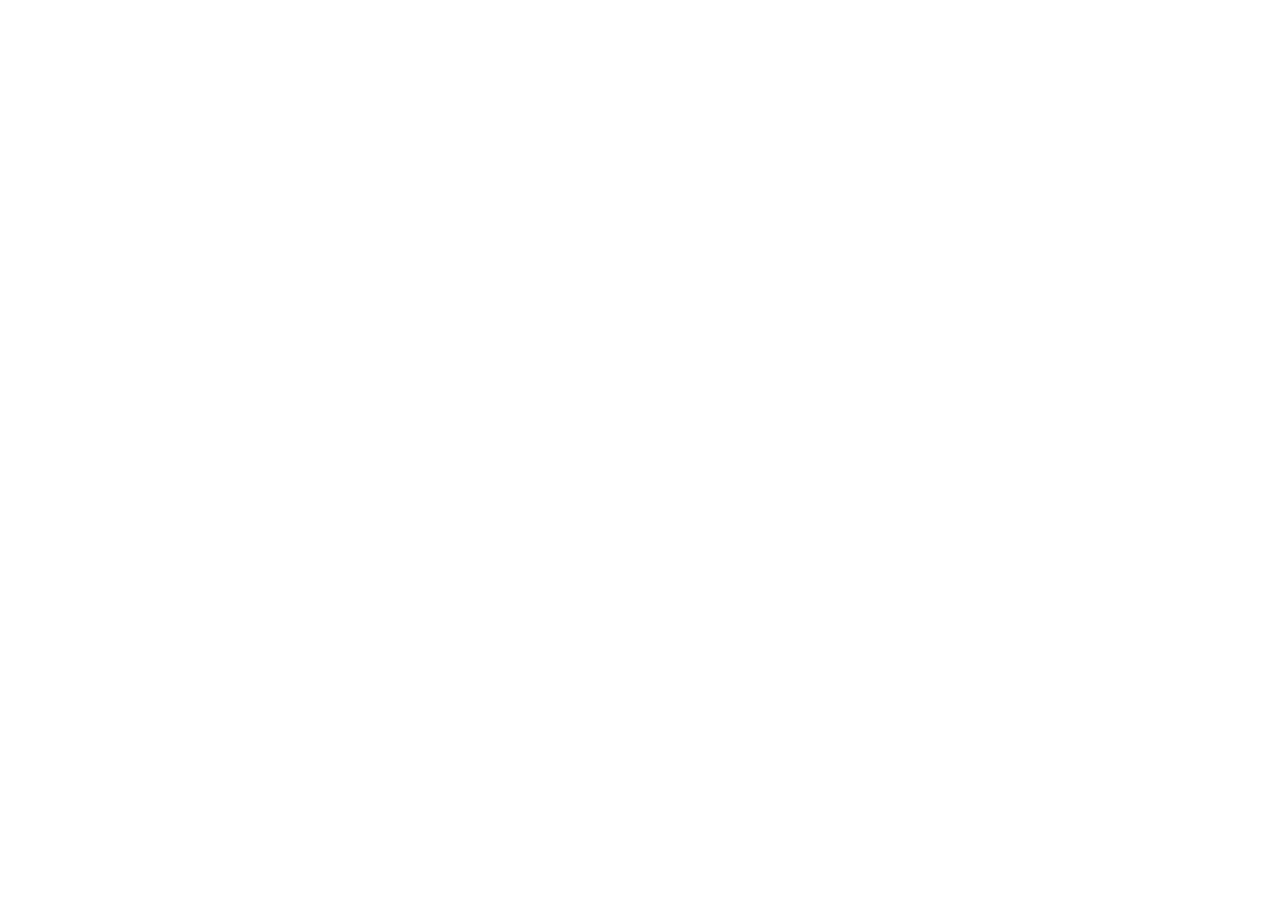
==== AWL/src/main/resources/static/index.html @ de795485 "US:added index.html file" ====
<!DOCTYPE html>
<html lang="en-GB">
  <head>
    <meta charset="UTF-8" />
    <meta http-equiv="X-UA-Compatible" content="IE=edge" />
    <meta name="viewport" content="width=device-width, initial-scale=1.0" />
    <link
      rel="stylesheet"
      href="https://cdnjs.cloudflare.com/ajax/libs/font-awesome/5.15.3/css/all.min.css"
      integrity="sha512-iBBXm8fW90+nuLcSKlbmrPcLa0OT92xO1BIsZ+ywDWZCvqsWgccV3gFoRBv0z+8dLJgyAHIhR35VZc2oM/gI1w=="
      crossorigin="anonymous"
    />
    <title>My Anime Watchlist</title>
  </head>
  <body></body>
</html>
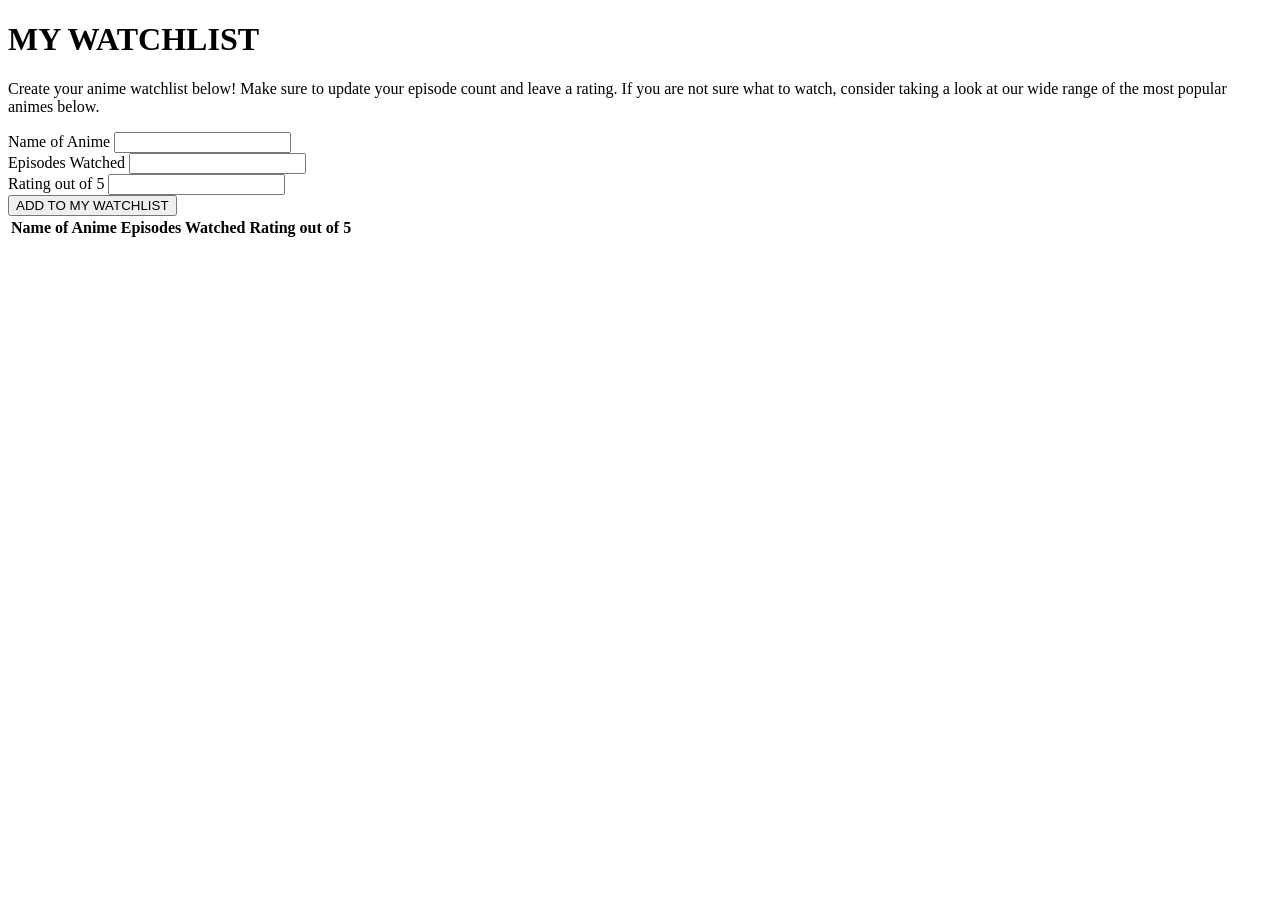
==== commit 4b8f93c0: "US:AWL CURD structure for index.html" ====
--- a/AWL/src/main/resources/static/index.html
+++ b/AWL/src/main/resources/static/index.html
@@ -4,6 +4,7 @@
     <meta charset="UTF-8" />
     <meta http-equiv="X-UA-Compatible" content="IE=edge" />
     <meta name="viewport" content="width=device-width, initial-scale=1.0" />
+    <link rel="stylesheet" href="/Bootstrap/bootstrap.min.css" />
     <link
       rel="stylesheet"
       href="https://cdnjs.cloudflare.com/ajax/libs/font-awesome/5.15.3/css/all.min.css"
@@ -12,5 +13,57 @@
     />
     <title>My Anime Watchlist</title>
   </head>
-  <body></body>
+  <body>
+    <div class="CRUD-container mt-5">
+      <h1 class="display-4 text-center">
+        MY <span class="text-danger">WATCHLIST</span>
+      </h1>
+
+      <p class="display-8 text-center">
+        Create your anime watchlist below! Make sure to update your episode
+        count and leave a rating. If you are not sure what to watch, consider
+        taking a look at our wide range of the most popular animes below.
+      </p>
+
+      <form action="" id="anime-form">
+        <div class="form-group">
+          <label for="name">Name of Anime</label>
+          <input type="text" class="form-control" id="name" name="name" />
+        </div>
+
+        <div class="form-group">
+          <label for="count">Episodes Watched</label>
+          <input type="text" class="form-control" id="count" name="count" />
+        </div>
+
+        <div class="form-group">
+          <label for="rating">Rating out of 5</label>
+          <input type="text" class="form-control" id="rating" name="rating" />
+        </div>
+
+        <button
+          type="submit"
+          id="create-button"
+          class="btn btn-dark w-100 mt-5"
+        >
+          ADD TO MY WATCHLIST
+        </button>
+
+        <table class="table table-striped mt-5">
+          <thead class="thead-dark">
+            <tr>
+              <th>Name of Anime</th>
+              <th>Episodes Watched</th>
+              <th>Rating out of 5</th>
+              <th></th>
+              <th></th>
+            </tr>
+          </thead>
+
+          <tbody id="watchlist"></tbody>
+        </table>
+      </form>
+    </div>
+    <script src="/app.js"></script>
+  </body>
 </html>
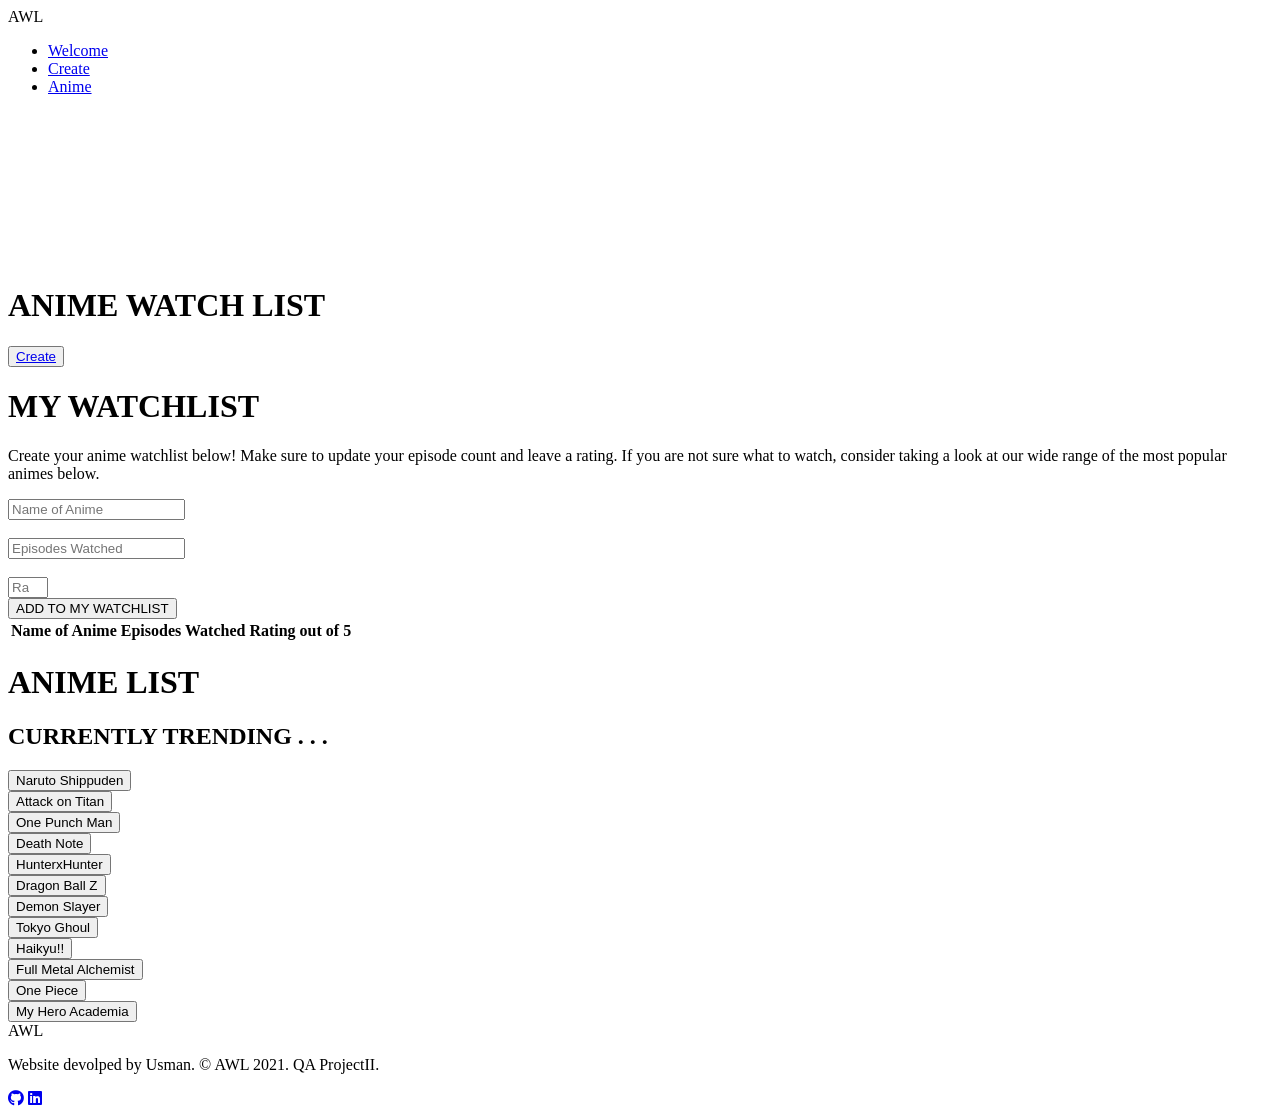
==== commit 19c17121: "US:updated the index.html with website design structure" ====
--- a/AWL/src/main/resources/static/index.html
+++ b/AWL/src/main/resources/static/index.html
@@ -1,69 +1,190 @@
 <!DOCTYPE html>
-<html lang="en-GB">
+
+<html lang="en">
   <head>
     <meta charset="UTF-8" />
-    <meta http-equiv="X-UA-Compatible" content="IE=edge" />
     <meta name="viewport" content="width=device-width, initial-scale=1.0" />
-    <link rel="stylesheet" href="/Bootstrap/bootstrap.min.css" />
-    <link
+    
+    <link rel="stylesheet" href="/CSS/style.css"/>
+    <link rel="preconnect" href="https://fonts.gstatic.com">
+    <link rel="logo" href="/Resources/anime-boy-with-shummer-clothes_icon-icons.com_68058.ico" > <!-- remove this-->
+<link href="https://fonts.googleapis.com/css2?family=Quicksand:wght@300&display=swap" rel="stylesheet">
+<link rel="shortcut icon" href="images/favicon.ico" />
+
+<link rel="icon" href="/animewatchlist/Resources/anime-boy-with-shummer-clothes_icon-icons.com_68058.ico" />
+<link href="https://fonts.googleapis.com/css2?family=Permanent+Marker&display=swap" rel="stylesheet">
+<link
       rel="stylesheet"
-      href="https://cdnjs.cloudflare.com/ajax/libs/font-awesome/5.15.3/css/all.min.css"
-      integrity="sha512-iBBXm8fW90+nuLcSKlbmrPcLa0OT92xO1BIsZ+ywDWZCvqsWgccV3gFoRBv0z+8dLJgyAHIhR35VZc2oM/gI1w=="
+      href="https://use.fontawesome.com/releases/v5.14.0/css/all.css"
+      integrity="sha384-HzLeBuhoNPvSl5KYnjx0BT+WB0QEEqLprO+NBkkk5gbc67FTaL7XIGa2w1L0Xbgc"
       crossorigin="anonymous"
     />
-    <title>My Anime Watchlist</title>
+    <link rel="stylesheet" href="/Bootstrap/bootstrap.min.css">
+    <title>Anime Watch List</title>
   </head>
+
   <body>
-    <div class="CRUD-container mt-5">
-      <h1 class="display-4 text-center">
-        MY <span class="text-danger">WATCHLIST</span>
-      </h1>
+    <!-- Navbar Section -->
+    <nav class="black-navbar">
+      <div class="navbar-container">
+        <a id="navbar-logo"><span class="a">A</span>WL</a>
+        <ul class="navbar-menu">
+          <li class="navbar-item">
+            <a href="#home" class="navbar-links" >Welcome</a>
+          </li>
+          <li class="navbar-item">
+            <a href="#create" class="navbar-links" >Create</a>
+          </li>
+          <li class="navbar-item">
+            <a href="#anime-list" class="navbar-links" 
+              >Anime</a
+            >
+          </li>
+        </ul>
+      </div>
+    </nav>
 
-      <p class="display-8 text-center">
-        Create your anime watchlist below! Make sure to update your episode
-        count and leave a rating. If you are not sure what to watch, consider
-        taking a look at our wide range of the most popular animes below.
-      </p>
+    <!-- Hero Section -->
+    <div class="hero" id="home">
+      <div class="hero-container">
+        <img class="animeboy" src="/Resources/anime-boy-with-shummer-clothes_icon-icons.com_68058.ico" alt="">
+        <video autoplay muted loop id="myVideo">
+          <source src="/Resources/videoplayback.mp4" type="video/mp4" />
+        </video>
+        
+        <h1 class="hero-heading"><span>ANIME</span> WATCH LIST</h1>
+      
+        <button class="main__btn"><a href="#create">Create</a></button>
+        
+      </div>
+    </div>
 
-      <form action="" id="anime-form">
-        <div class="form-group">
-          <label for="name">Name of Anime</label>
-          <input type="text" class="form-control" id="name" name="name" />
+    <!-- CRUD Section -->
+    <div class="main" id="create">
+      <div class="container">
+        <h1 class="display-4 text-center">
+          MY <span class="text-danger">WATCHLIST</span>
+        </h1>
+  
+        <p class="display-8 text-center">
+          Create your anime watchlist below! Make sure to update your episode
+          count and leave a rating. If you are not sure what to watch, consider
+          taking a look at our wide range of the most popular animes below.
+        </p>
+  
+        <form action="" id="anime-form" autocomplete="off">
+          <div class="form-group">
+            <input type="text" placeholder="Name of Anime" class="form-control" id="name" name="name" />
+          </div>
+  
+          <div class="form-group">
+            <br>
+            <input type="text" placeholder="Episodes Watched" class="form-control" id="count" name="count" />
+          </div>
+  
+          <div class="form-group">
+            <br>
+            <input type="number" placeholder ="Rating out of 5" min = "0" max = "5" class="form-control" id="rating" name="rating" />
+          </div>
+  
+          <button
+            type="submit"
+            id="create-button"
+            class="btn btn-dark w-100 mt-5"
+          >
+          ADD TO MY WATCHLIST
+          </button>
+  
+          <table class="table table-striped mt-5">
+            <thead class="thead-dark">
+              <tr>
+                <th>Name of Anime</th>
+                <th>Episodes Watched</th>
+                <th>Rating out of 5</th>
+                <th></th>
+                <th></th>
+              </tr>
+            </thead>
+  
+            <tbody id="watchlist"></tbody>
+          </table>
+        </form>
+      </div>
+    </div>
+
+    <!-- Anime Display Section-->
+    <div class="anime-list" id="anime-list">
+      <h1>ANIME LIST</h1>
+        <h2 class="trending">CURRENTLY TRENDING . . .</h2>
+      
+     
+      <div class="anime-wrapper">
+        <div class="anime-card">
+  
+          <div class="anime-name"><button>Naruto Shippuden</button></div>
         </div>
+        <div class="anime-card">
+          <div class="anime-name"><button>Attack on Titan</button></div>
+        </div>
+        <div class="anime-card">
+          <div class="anime-name"><button>One Punch Man</button></div>
+        </div>
+        <div class="anime-card">
+          <div class="anime-name"><button>Death Note</button></div>
+        </div>
+        <div class="anime-card">
+          <div class="anime-name"><button>HunterxHunter</button></div>
+        </div>
+        <div class="anime-card">
+          <div class="anime-name"><button>Dragon Ball Z</button></div>
+        </div>
+        <div class="anime-card">
+          <div class="anime-name"><button>Demon Slayer</button></div>
+        </div>
+        <div class="anime-card">
+          <div class="anime-name"><button>Tokyo Ghoul</button></div>
+        </div>
+        <div class="anime-card">
+          <div class="anime-name"><button>Haikyu!!</button></div>
+        </div>
+        <div class="anime-card">
+          <div class="anime-name"><button>Full Metal Alchemist</button></div>
+        </div>
+        <div class="anime-card">
+          <div class="anime-name"><button>One Piece</button></div>
+        </div>
+        <div class="anime-card">
+          <div class="anime-name"><button>My Hero Academia</button></div>
+        </div>
+        
+        
+      </div>
+    </div>
 
-        <div class="form-group">
-          <label for="count">Episodes Watched</label>
-          <input type="text" class="form-control" id="count" name="count" />
+   <!-- Footer Section -->
+    <div class="footer-container">
+      <!-- <div class="footer-links">
+  
+      </div> -->
+      <section class="social-media">
+        <div class="social-media-wrap">
+          <div class="footer-logo">
+            <a id="footer-logo">AWL</a>
+          </div>
+          <p class="website-rights">Website devolped by Usman. © AWL 2021. QA ProjectII.</p>
+          <a target="_blank" href="https://github.com/usmansafk" class="social-link"
+              ><i class="fab fa-github"></i
+            ></a>
+
+            <a target="_blank" href="https://www.linkedin.com/in/usmansajidcode/" class="social-link"
+              ><i class="fab fa-linkedin"></i
+            ></a>
+
+          </div>
         </div>
+      </section>
+    </div>
 
-        <div class="form-group">
-          <label for="rating">Rating out of 5</label>
-          <input type="text" class="form-control" id="rating" name="rating" />
-        </div>
-
-        <button
-          type="submit"
-          id="create-button"
-          class="btn btn-dark w-100 mt-5"
-        >
-          ADD TO MY WATCHLIST
-        </button>
-
-        <table class="table table-striped mt-5">
-          <thead class="thead-dark">
-            <tr>
-              <th>Name of Anime</th>
-              <th>Episodes Watched</th>
-              <th>Rating out of 5</th>
-              <th></th>
-              <th></th>
-            </tr>
-          </thead>
-
-          <tbody id="watchlist"></tbody>
-        </table>
-      </form>
-    </div>
-    <script src="/app.js"></script>
+    <script src="/JavaScript/script.js"></script>
   </body>
-</html>
+</html>
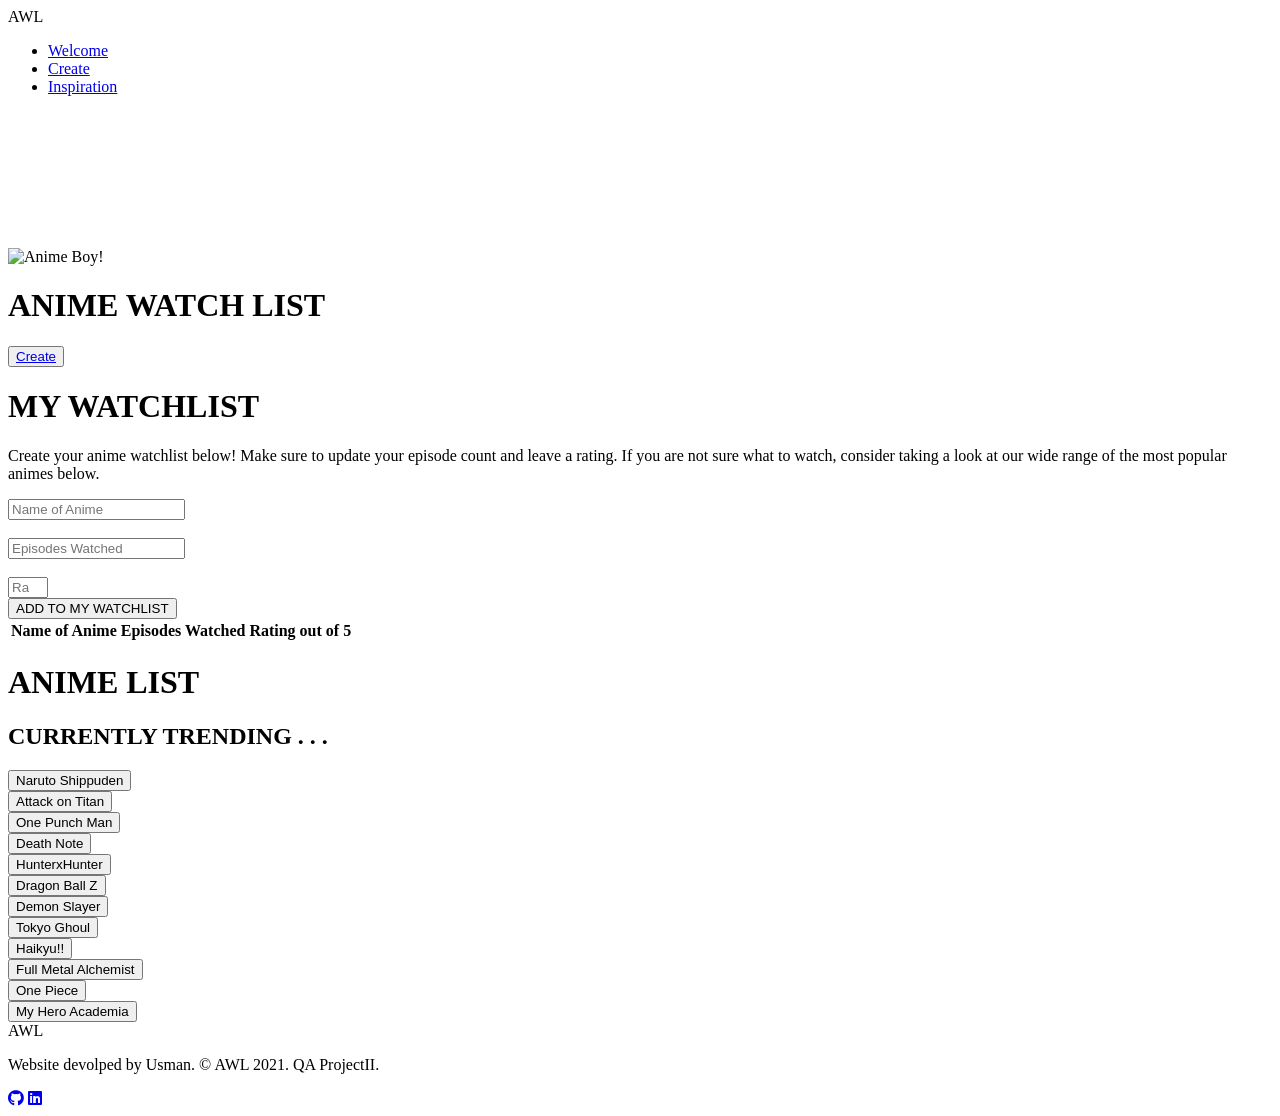
==== commit 351b76b3: "US:enabled onlick() method for new script" ====
--- a/AWL/src/main/resources/static/index.html
+++ b/AWL/src/main/resources/static/index.html
@@ -7,11 +7,10 @@
     
     <link rel="stylesheet" href="/CSS/style.css"/>
     <link rel="preconnect" href="https://fonts.gstatic.com">
-    <link rel="logo" href="/Resources/anime-boy-with-shummer-clothes_icon-icons.com_68058.ico" > <!-- remove this-->
+    <link rel="icon" href="/Resources/anime-girl-with-two-pony-tails_icon-icons.com_68045.ico">
+
 <link href="https://fonts.googleapis.com/css2?family=Quicksand:wght@300&display=swap" rel="stylesheet">
 <link rel="shortcut icon" href="images/favicon.ico" />
-
-<link rel="icon" href="/animewatchlist/Resources/anime-boy-with-shummer-clothes_icon-icons.com_68058.ico" />
 <link href="https://fonts.googleapis.com/css2?family=Permanent+Marker&display=swap" rel="stylesheet">
 <link
       rel="stylesheet"
@@ -20,7 +19,7 @@
       crossorigin="anonymous"
     />
     <link rel="stylesheet" href="/Bootstrap/bootstrap.min.css">
-    <title>Anime Watch List</title>
+    <title>AWL</title>
   </head>
 
   <body>
@@ -37,7 +36,7 @@
           </li>
           <li class="navbar-item">
             <a href="#anime-list" class="navbar-links" 
-              >Anime</a
+              >Inspiration</a
             >
           </li>
         </ul>
@@ -47,7 +46,7 @@
     <!-- Hero Section -->
     <div class="hero" id="home">
       <div class="hero-container">
-        <img class="animeboy" src="/Resources/anime-boy-with-shummer-clothes_icon-icons.com_68058.ico" alt="">
+        <img class="animeboy" src="/Resources/anime-boy-with-shummer-clothes_icon-icons.com_68058.ico" alt="Anime Boy!">
         <video autoplay muted loop id="myVideo">
           <source src="/Resources/videoplayback.mp4" type="video/mp4" />
         </video>
@@ -79,7 +78,7 @@
   
           <div class="form-group">
             <br>
-            <input type="text" placeholder="Episodes Watched" class="form-control" id="count" name="count" />
+            <input type="text" placeholder="Episodes Watched" class="form-control" id="watched" name="watched" />
           </div>
   
           <div class="form-group">
@@ -87,7 +86,7 @@
             <input type="number" placeholder ="Rating out of 5" min = "0" max = "5" class="form-control" id="rating" name="rating" />
           </div>
   
-          <button
+          <button onclick="onClickCreateNew()"
             type="submit"
             id="create-button"
             class="btn btn-dark w-100 mt-5"
@@ -112,78 +111,75 @@
       </div>
     </div>
 
-    <!-- Anime Display Section-->
-    <div class="anime-list" id="anime-list">
-      <h1>ANIME LIST</h1>
-        <h2 class="trending">CURRENTLY TRENDING . . .</h2>
-      
-     
-      <div class="anime-wrapper">
-        <div class="anime-card">
+<!-- Anime Inspiration Section-->
+<div class="anime-list" id="anime-list">
+  <h1>ANIME LIST</h1>
+    <h2 class="trending">CURRENTLY TRENDING . . .</h2>
   
-          <div class="anime-name"><button>Naruto Shippuden</button></div>
-        </div>
-        <div class="anime-card">
-          <div class="anime-name"><button>Attack on Titan</button></div>
-        </div>
-        <div class="anime-card">
-          <div class="anime-name"><button>One Punch Man</button></div>
-        </div>
-        <div class="anime-card">
-          <div class="anime-name"><button>Death Note</button></div>
-        </div>
-        <div class="anime-card">
-          <div class="anime-name"><button>HunterxHunter</button></div>
-        </div>
-        <div class="anime-card">
-          <div class="anime-name"><button>Dragon Ball Z</button></div>
-        </div>
-        <div class="anime-card">
-          <div class="anime-name"><button>Demon Slayer</button></div>
-        </div>
-        <div class="anime-card">
-          <div class="anime-name"><button>Tokyo Ghoul</button></div>
-        </div>
-        <div class="anime-card">
-          <div class="anime-name"><button>Haikyu!!</button></div>
-        </div>
-        <div class="anime-card">
-          <div class="anime-name"><button>Full Metal Alchemist</button></div>
-        </div>
-        <div class="anime-card">
-          <div class="anime-name"><button>One Piece</button></div>
-        </div>
-        <div class="anime-card">
-          <div class="anime-name"><button>My Hero Academia</button></div>
-        </div>
-        
-        
-      </div>
+  <div class="anime-wrapper">
+    <div class="anime-card">
+      <div class="anime-name"><button>Naruto Shippuden</button></div>
     </div>
+    <div class="anime-card">
+      <div class="anime-name"><button>Attack on Titan</button></div>
+    </div>
+    <div class="anime-card">
+      <div class="anime-name"><button>One Punch Man</button></div>
+    </div>
+    <div class="anime-card">
+      <div class="anime-name"><button>Death Note</button></div>
+    </div>
+    <div class="anime-card">
+      <div class="anime-name"><button>HunterxHunter</button></div>
+    </div>
+    <div class="anime-card">
+      <div class="anime-name"><button>Dragon Ball Z</button></div>
+    </div>
+    <div class="anime-card">
+      <div class="anime-name"><button>Demon Slayer</button></div>
+    </div>
+    <div class="anime-card">
+      <div class="anime-name"><button>Tokyo Ghoul</button></div>
+    </div>
+    <div class="anime-card">
+      <div class="anime-name"><button>Haikyu!!</button></div>
+    </div>
+    <div class="anime-card">
+      <div class="anime-name"><button>Full Metal Alchemist</button></div>
+    </div>
+    <div class="anime-card">
+      <div class="anime-name"><button>One Piece</button></div>
+    </div>
+    <div class="anime-card">
+      <div class="anime-name"><button>My Hero Academia</button></div>
+    </div>
+    
+  </div>
+</div>
 
    <!-- Footer Section -->
-    <div class="footer-container">
-      <!-- <div class="footer-links">
-  
-      </div> -->
-      <section class="social-media">
-        <div class="social-media-wrap">
-          <div class="footer-logo">
-            <a id="footer-logo">AWL</a>
-          </div>
-          <p class="website-rights">Website devolped by Usman. © AWL 2021. QA ProjectII.</p>
-          <a target="_blank" href="https://github.com/usmansafk" class="social-link"
-              ><i class="fab fa-github"></i
-            ></a>
+   <div class="footer-container">
+    <!-- <div class="footer-links">
 
-            <a target="_blank" href="https://www.linkedin.com/in/usmansajidcode/" class="social-link"
-              ><i class="fab fa-linkedin"></i
-            ></a>
+    </div> -->
+    <section class="social-media">
+      <div class="social-media-wrap">
+        <div class="footer-logo">
+          <a id="footer-logo">AWL</a>
+        </div>
+        <p class="website-rights">Website devolped by Usman. © AWL 2021. QA ProjectII.</p>
+        <a target="_blank" href="https://github.com/usmansafk" class="social-link"
+            ><i class="fab fa-github"></i
+          ></a>
 
-          </div>
+          <a target="_blank" href="https://www.linkedin.com/in/usmansajidcode/" class="social-link"
+            ><i class="fab fa-linkedin"></i
+          ></a>
+
         </div>
-      </section>
-    </div>
+      </div>
+    </section>
+  </div>
 
     <script src="/JavaScript/script.js"></script>
   </body>
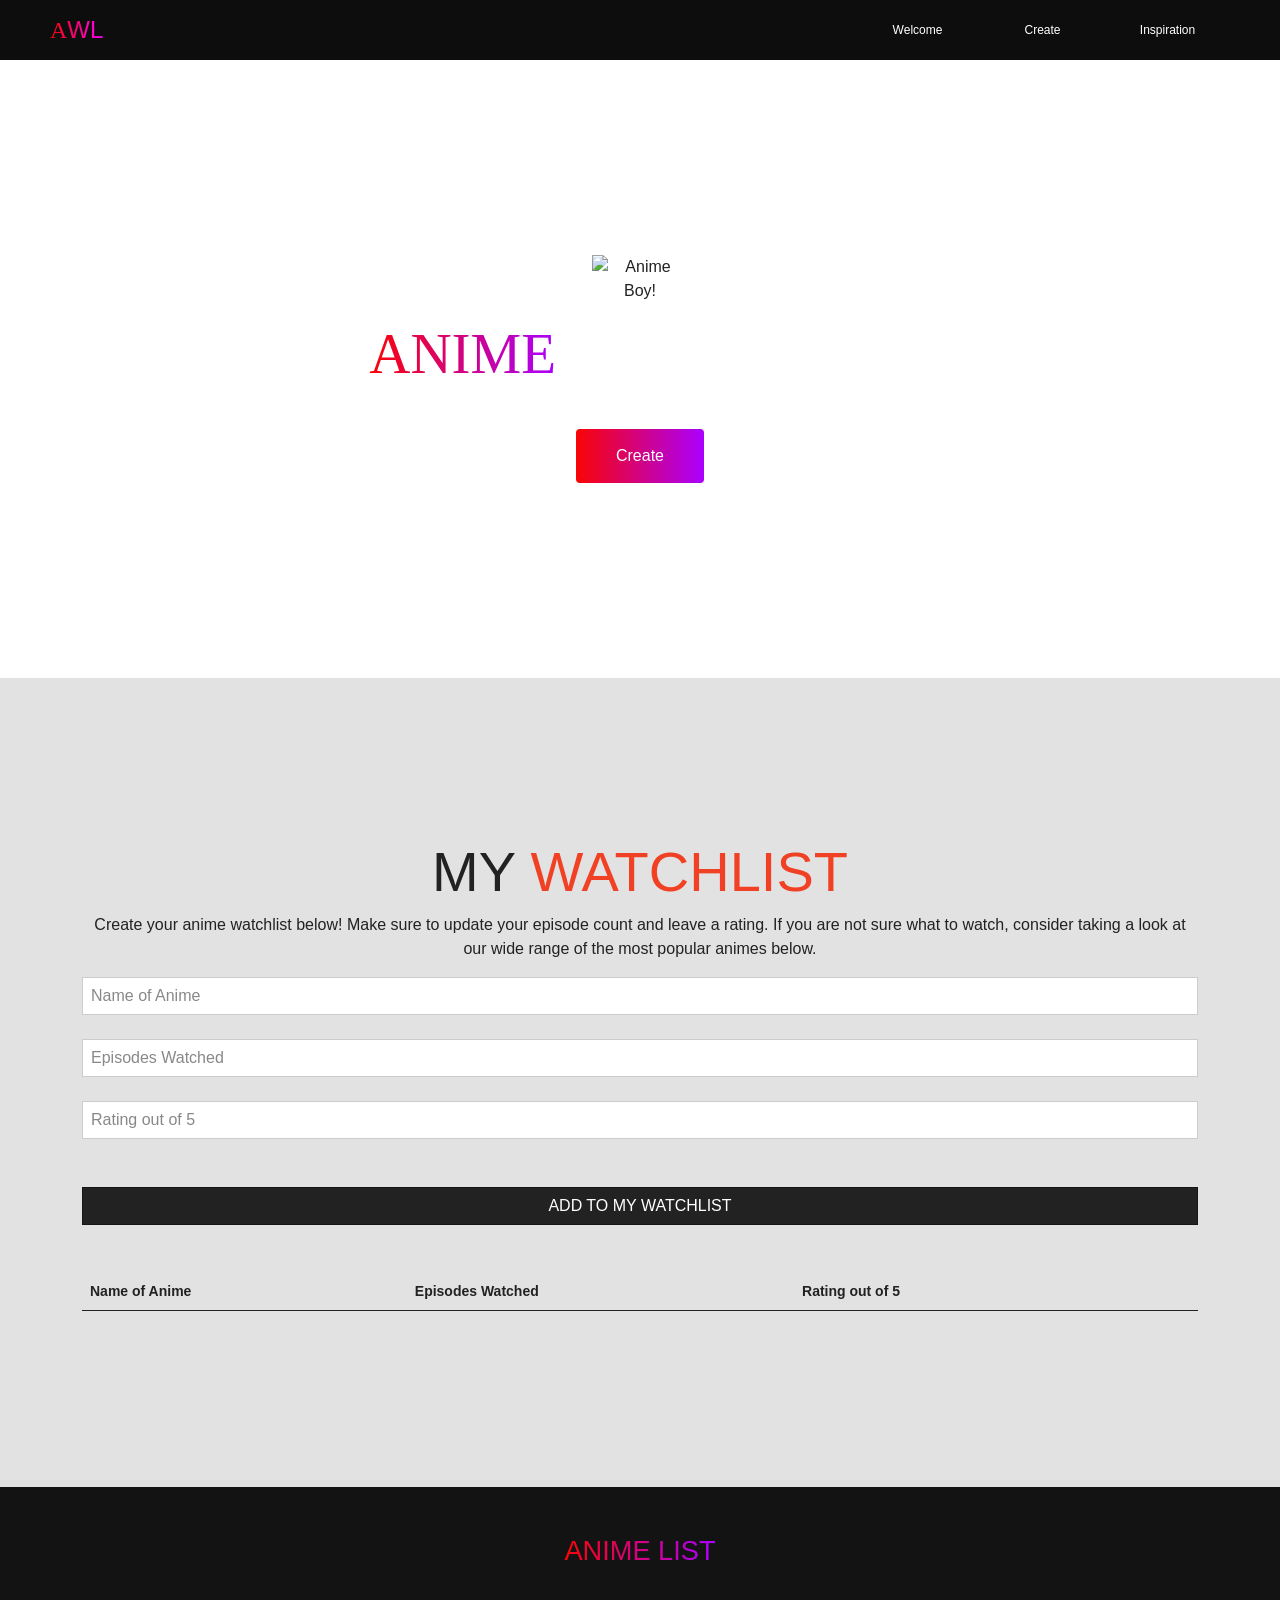
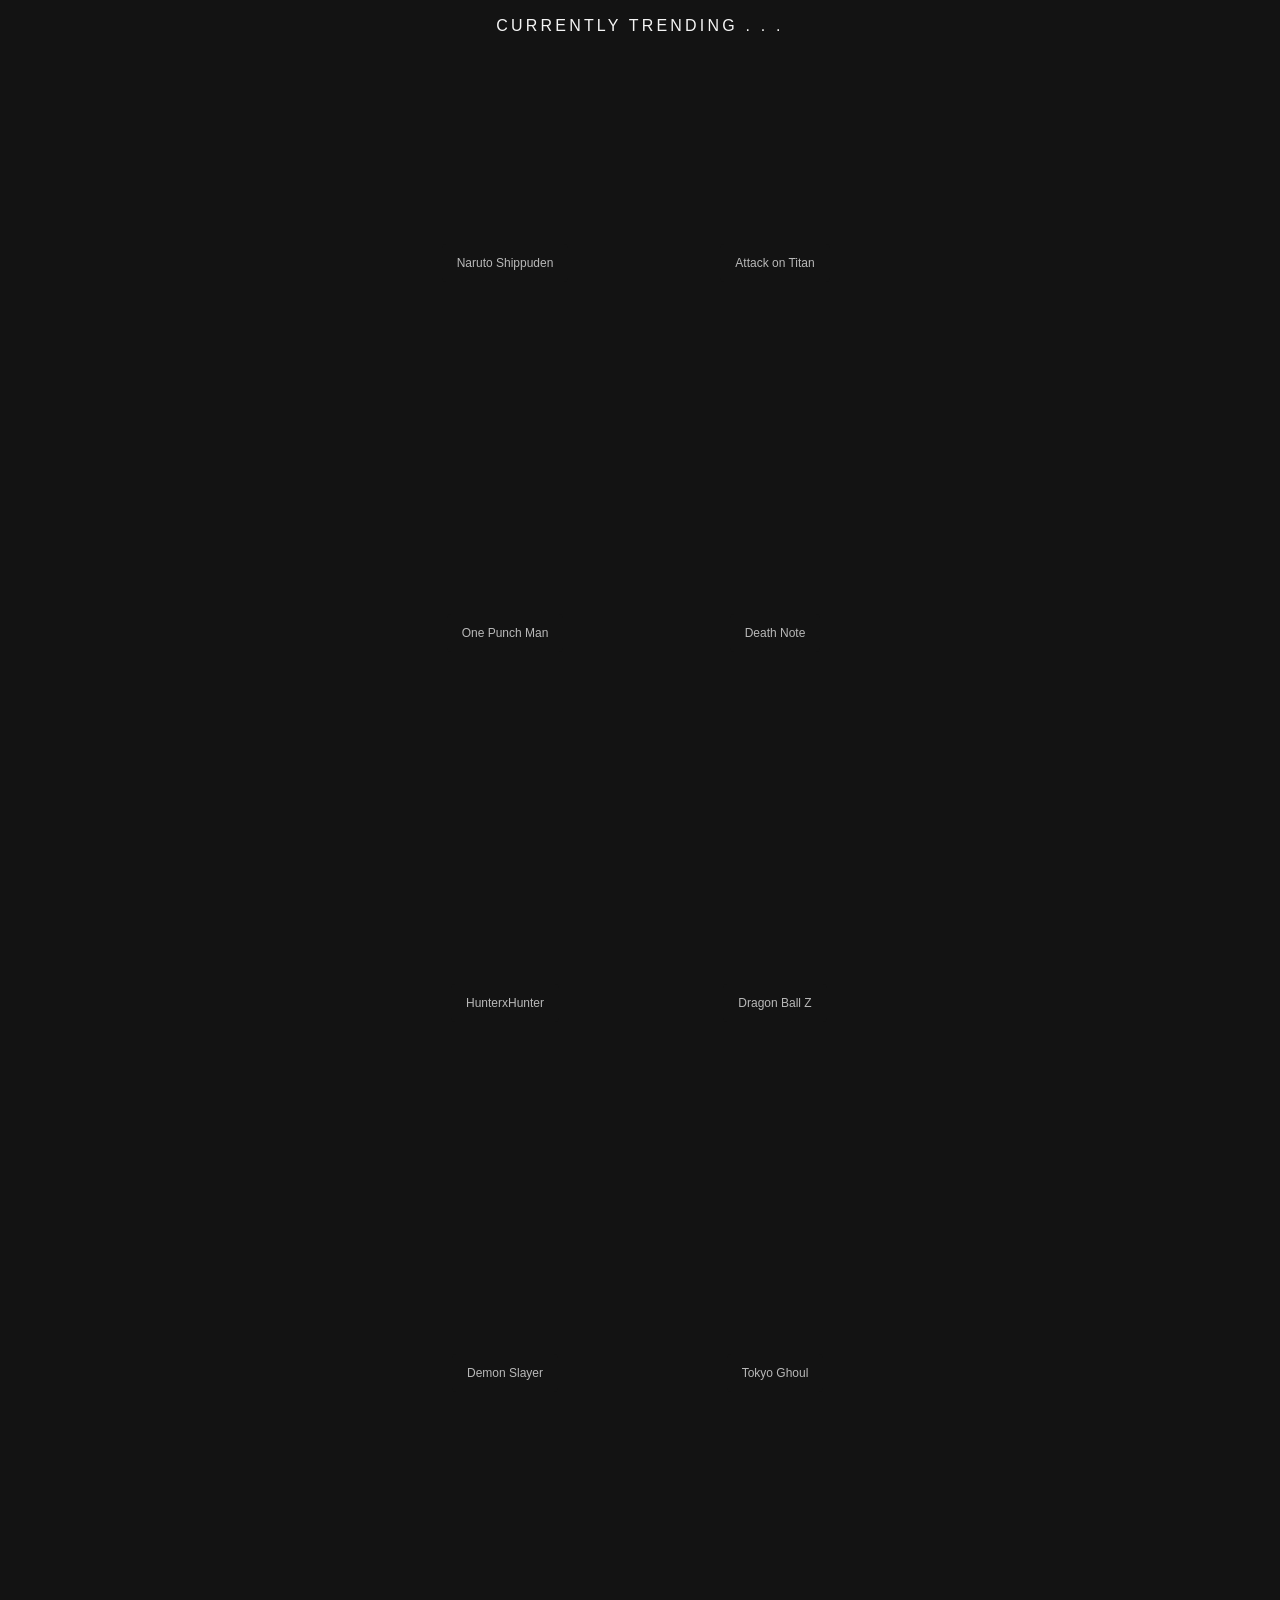
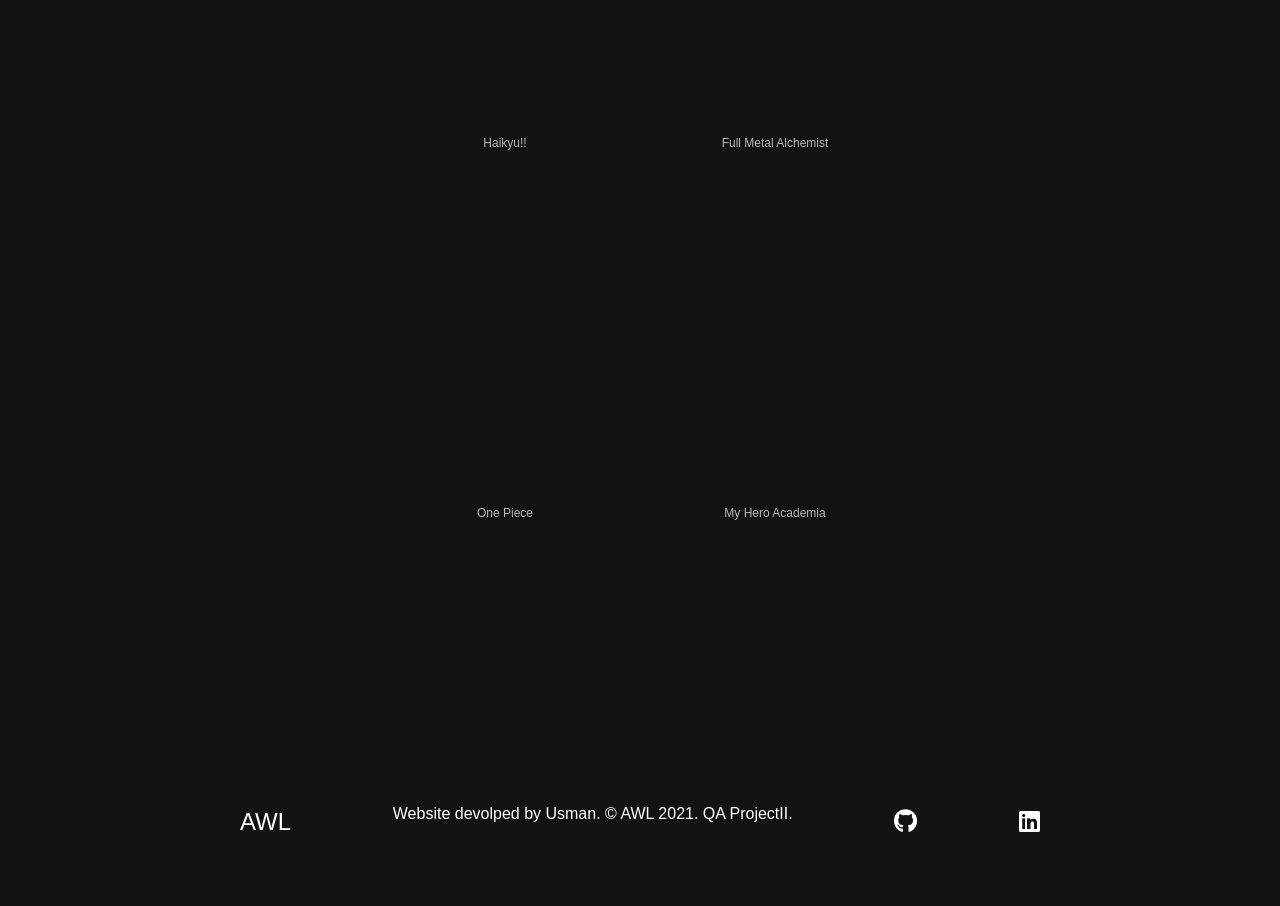
==== commit d325a61c: "US: added config package to fix static folder issue" ====
--- a/AWL/src/main/resources/static/index.html
+++ b/AWL/src/main/resources/static/index.html
@@ -5,7 +5,7 @@
     <meta charset="UTF-8" />
     <meta name="viewport" content="width=device-width, initial-scale=1.0" />
     
-    <link rel="stylesheet" href="/CSS/style.css"/>
+    <link rel="stylesheet" href="./CSS/style.css"/>
     <link rel="preconnect" href="https://fonts.gstatic.com">
     <link rel="icon" href="/Resources/anime-girl-with-two-pony-tails_icon-icons.com_68045.ico">
 
@@ -18,7 +18,7 @@
       integrity="sha384-HzLeBuhoNPvSl5KYnjx0BT+WB0QEEqLprO+NBkkk5gbc67FTaL7XIGa2w1L0Xbgc"
       crossorigin="anonymous"
     />
-    <link rel="stylesheet" href="/Bootstrap/bootstrap.min.css">
+    <link rel="stylesheet" href="./Bootstrap/bootstrap.min.css">
     <title>AWL</title>
   </head>
 
@@ -181,6 +181,6 @@
     </section>
   </div>
 
-    <script src="/JavaScript/script.js"></script>
+    <script src="./JavaScript/script.js"></script>
   </body>
 </html>
--- a/AWL/src/main/resources/static/CSS/style.css
+++ b/AWL/src/main/resources/static/CSS/style.css
@@ -0,0 +1,426 @@
+* {
+  box-sizing: border-box;
+  margin: 0;
+  padding: 0;
+  font-family: "Quicksand", sans-serif;
+  scroll-behavior: smooth;
+}
+
+.black-navbar {
+  background: #0d0d0d;
+  height: 60px;
+  display: flex;
+  justify-content: center;
+  align-items: center;
+  font-size: 0.75rem;
+  position: sticky;
+  top: 0;
+  z-index: 999;
+}
+
+.navbar-container {
+  display: flex;
+  justify-content: space-between;
+  height: 60px;
+  z-index: 1;
+  width: 100%;
+  max-width: 1300px;
+  margin: 0 auto;
+  padding: 0 50px;
+  position: sticky;
+}
+
+#navbar-logo {
+  background-image: linear-gradient(to right, #f90505, #ff00f7);
+  background-size: 100%;
+  -webkit-background-clip: text;
+  /* -moz-background-clip: text; */
+  -webkit-text-fill-color: transparent;
+  /* -moz-text-fill-color: transparent; */
+  display: flex;
+  align-items: center;
+  text-decoration: none;
+  font-size: 1.5rem;
+}
+
+a > span {
+  font-family: "Permanent Marker", cursive;
+}
+
+.navbar-menu {
+  display: flex;
+  list-style: none;
+}
+
+.navbar-item {
+  height: 60px;
+}
+
+.navbar-links {
+  color: #fff;
+  display: flex;
+  align-items: center;
+  justify-content: center;
+  width: 125px;
+  text-decoration: none;
+  height: 100%;
+  transition: all 0.3s ease;
+}
+
+.navbar-links:hover {
+  color: rgb(223, 82, 21);
+}
+
+.navbar__btn {
+  display: flex;
+  justify-content: center;
+  align-items: center;
+  padding: 0 1rem;
+  width: 100%;
+}
+
+/* Hero Section */
+.hero {
+  /* background: #000000;
+  background: linear-gradient(to right, #161616, #000000); */
+  padding: 149px 0;
+  position: relative;
+}
+
+.hero-container {
+  display: flex;
+  flex-direction: column;
+  justify-content: center;
+  align-items: center;
+  max-width: 1200px;
+  margin: 0 auto;
+  height: 20rem;
+  text-align: center;
+  padding: 30px;
+}
+
+video {
+  right: 0;
+  bottom: 0;
+  min-width: 100%;
+  min-height: 100%;
+  position: absolute;
+}
+
+.animeboy {
+  z-index: 1000;
+  width: 6rem;
+}
+
+.hero-heading {
+  font-size: 57px;
+  padding-top: 1rem;
+  /* margin-bottom: 20px; */
+  /* color: linear-gradient(to top, red, blue); */
+  /* font-weight: 900px; */
+  z-index: 10;
+  color: white;
+}
+
+.hero-heading span {
+  background: linear-gradient(to right, #f90505, #aa00ff);
+
+  background-size: 100%;
+  font-family: "Permanent Marker", cursive;
+  -webkit-background-clip: text;
+  -moz-background-clip: text;
+  -webkit-text-fill-color: transparent;
+  -mo-text-fill-color: transparent;
+}
+
+.highlight {
+  border-bottom: 4px solid #f90505;
+}
+
+/* About Section */
+.main {
+  background: rgb(227, 226, 226);
+  padding: 10rem 0;
+}
+
+.main-container {
+  display: grid;
+  grid-template-rows: 1fr 1fr;
+  align-items: center;
+  justify-content: center;
+  margin: 0 auto;
+  height: 90%;
+  z-index: 1;
+  width: 100%;
+  max-width: 1300px;
+  padding: 0 50px;
+}
+
+.watchlist-header {
+  font-size: 2rem;
+  background-size: 100%;
+  color: red;
+  text-transform: uppercase;
+  margin-bottom: 32px;
+}
+
+.main__content p {
+  margin-top: 1rem;
+  font-size: 1rem;
+  font-weight: 700;
+}
+
+.main__btn {
+  font-size: 1rem;
+  background: linear-gradient(to right, #f90505, #aa00ff);
+  padding: 15px 40px;
+  border: none;
+  border-radius: 4px;
+  margin-top: 2rem;
+  cursor: pointer;
+  position: relative;
+  transition: all 0.39s ease;
+  outline: none;
+}
+
+.main__btn a {
+  position: relative;
+  z-index: 2;
+  color: #fff;
+  text-decoration: none;
+}
+
+.main__btn:hover {
+  color: #fff;
+  background: black;
+}
+
+/* Anime-List Section */
+.anime-list {
+  background: #131313;
+  display: flex;
+  flex-direction: column;
+  justify-content: center;
+  align-items: center;
+  height: 100%;
+  padding: 3rem;
+}
+
+.anime-list h1 {
+  background: linear-gradient(to right, #f90505, #aa00ff 100%);
+  background-size: 100%;
+  -webkit-background-clip: text;
+  -moz-background-clip: text;
+  -webkit-text-fill-color: transparent;
+  -moz-text-fill-color: transparent;
+  margin-bottom: 3rem;
+  font-size: 1.7rem;
+}
+
+.trending {
+  color: whitesmoke;
+  letter-spacing: 0.2rem;
+  padding-bottom: 1.7rem;
+  font-size: 1rem;
+}
+
+.anime-wrapper {
+  display: grid;
+  grid-template-columns: 1fr 1fr 1fr 1fr;
+  grid-template-rows: 1fr;
+}
+
+.anime-card {
+  margin: 10px;
+  height: 350px;
+  /* height 425 width 300 */
+  width: 250px;
+  border-radius: 4px;
+  display: flex;
+  flex-direction: column;
+  justify-content: center;
+  color: #fff;
+  background-image: url(https://cdn.myanimelist.net/images/anime/5/17407.jpg);
+  background-repeat: no-repeat;
+  background-size: cover;
+  transition: 0.3s ease-in;
+  opacity: 0.7;
+}
+
+.anime-card:nth-child(2) {
+  background-image: url(https://m.media-amazon.com/images/M/MV5BMTY5ODk1NzUyMl5BMl5BanBnXkFtZTgwMjUyNzEyMTE@._V1_.jpg);
+  background-repeat: no-repeat;
+  background-size: cover;
+  transition: 0.3s ease-in;
+  opacity: 0.7;
+}
+
+.anime-card:nth-child(3) {
+  background-image: url(https://m.media-amazon.com/images/M/MV5BMTNmZDE2NDEtNTg3MS00OTE1LThlZGUtOGZkZTg0NTUyNGVmXkEyXkFqcGdeQXVyNTgyNTA4MjM@._V1_UY1200_CR85,0,630,1200_AL_.jpg);
+  background-repeat: no-repeat;
+  background-size: cover;
+  transition: 0.3s ease-in;
+  opacity: 0.7;
+}
+
+.anime-card:nth-child(4) {
+  background-image: url(https://cdn.europosters.eu/image/750/posters/death-note-from-the-shadows-i58005.jpg);
+  background-repeat: no-repeat;
+  background-size: cover;
+  transition: 0.3s ease-in;
+  opacity: 0.7;
+}
+
+.anime-card:nth-child(5) {
+  background-image: url(https://dgeiu3fz282x5.cloudfront.net/g/x/x-301416.jpg);
+  background-repeat: no-repeat;
+  background-size: cover;
+  transition: 0.3s ease-in;
+  opacity: 0.7;
+}
+
+.anime-card:nth-child(6) {
+  background-image: url(https://cdn.europosters.eu/image/750/posters/dragon-ball-z-goku-i28205.jpg);
+  background-repeat: no-repeat;
+  background-size: cover;
+  transition: 0.3s ease-in;
+  opacity: 0.7;
+}
+
+.anime-card:nth-child(7) {
+  background-image: url(https://i.pinimg.com/236x/0e/b5/2b/0eb52bbba911be205b8753a66d4621c6.jpg);
+  background-repeat: no-repeat;
+  background-size: cover;
+  transition: 0.3s ease-in;
+  opacity: 0.7;
+}
+
+.anime-card:nth-child(8) {
+  background-image: url(https://m.media-amazon.com/images/M/MV5BN2E2OTgzODktMjBhYy00MjJjLWI0OTgtNGYxOGNhMWMxOWE4XkEyXkFqcGdeQXVyMzgxODM4NjM@._V1_UY1200_CR109,0,630,1200_AL_.jpg);
+  background-repeat: no-repeat;
+  background-size: cover;
+  transition: 0.3s ease-in;
+  opacity: 0.7;
+}
+.anime-card:nth-child(9) {
+  background-image: url(https://m.media-amazon.com/images/M/MV5BNzQ1MmJjZDUtMmI5OC00ZDk2LThkODQtODgwYmU0MTIzNDhmXkEyXkFqcGdeQXVyNDgyODgxNjE@._V1_UY1200_CR85,0,630,1200_AL_.jpg);
+  background-repeat: no-repeat;
+  background-size: cover;
+  transition: 0.3s ease-in;
+  opacity: 0.7;
+}
+
+.anime-card:nth-child(10) {
+  background-image: url(https://www.anime-planet.com/images/anime/covers/fullmetal-alchemist-437.jpg?t=1407945711);
+  background-repeat: no-repeat;
+  background-size: cover;
+  transition: 0.3s ease-in;
+  opacity: 0.7;
+}
+
+.anime-card:nth-child(11) {
+  background-image: url(https://dw9to29mmj727.cloudfront.net/products/1974719995.jpg);
+  background-repeat: no-repeat;
+  background-size: cover;
+  transition: 0.3s ease-in;
+  opacity: 0.7;
+}
+.anime-card:nth-child(12) {
+  background-image: url(https://matthew903.files.wordpress.com/2017/10/my-hero-academia-yellow-background.jpg);
+  background-repeat: no-repeat;
+  background-size: cover;
+  transition: 0.3s ease-in;
+  opacity: 0.7;
+}
+
+.anime-card h2 {
+  text-align: center;
+}
+
+.anime-card p {
+  text-align: center;
+  margin-top: 24px;
+  font-size: 20px;
+}
+
+.anime-name {
+  display: flex;
+  justify-content: center;
+  margin-top: 16px;
+}
+
+.anime-card button {
+  color: #fff;
+  padding: 10px 15px;
+  border: none;
+  outline: none;
+  border-radius: 4px;
+  background: #131313;
+  font-size: 0.75rem;
+}
+
+.anime-card button:hover {
+  opacity: 1;
+}
+
+.anime-card:hover {
+  transform: scale(1.075);
+  transition: 0.3s ease-in;
+  background-size: cover;
+  opacity: 1;
+}
+
+@media screen and (max-width: 1300px) {
+  .anime-wrapper {
+    grid-template-columns: 1fr 1fr;
+  }
+}
+@media screen and (max-width: 768px) {
+  .anime-wrapper {
+    grid-template-columns: 1fr 1fr;
+  }
+}
+
+.footer-container {
+  background-color: #131313;
+  padding: 4rem 0;
+  display: flex;
+  flex-direction: column;
+  justify-content: center;
+  align-items: center;
+}
+#footer-logo {
+  color: #fff;
+  font-size: 1.5rem;
+}
+
+.social-link {
+  color: white;
+  font-size: 24px;
+  transition: all 0.3s ease;
+}
+.social-link:hover {
+  color: red;
+}
+
+.social-media {
+  max-width: 800px;
+  width: 90%;
+}
+
+.social-media-wrap {
+  display: flex;
+  justify-content: space-between;
+  align-items: center;
+}
+.social__icons {
+  display: flex;
+  justify-content: space-between;
+  align-items: center;
+  width: 240px;
+}
+
+.website-rights {
+  color: #fff;
+  font-size: 1rem;
+}
